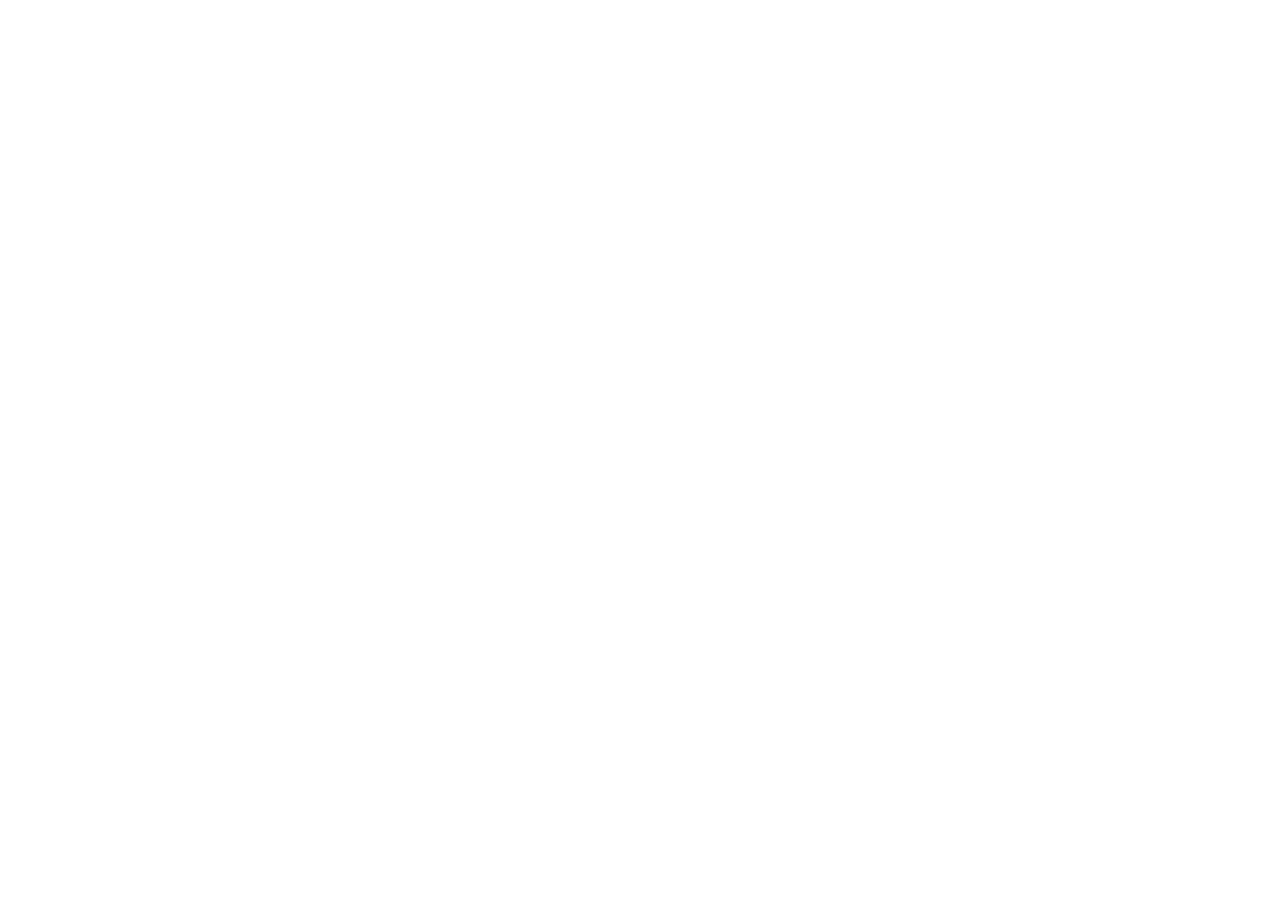
==== jogo_pula_blocos/index.html @ 77b4f6a4 "creat project" ====
<!DOCTYPE html>
<html lang="en">
<head>
    <meta charset="UTF-8">
    <meta http-equiv="X-UA-Compatible" content="IE=edge">
    <meta name="viewport" content="width=device-width, initial-scale=1.0">
    <title>Document</title>
</head>
<body>
    
</body>
</html>
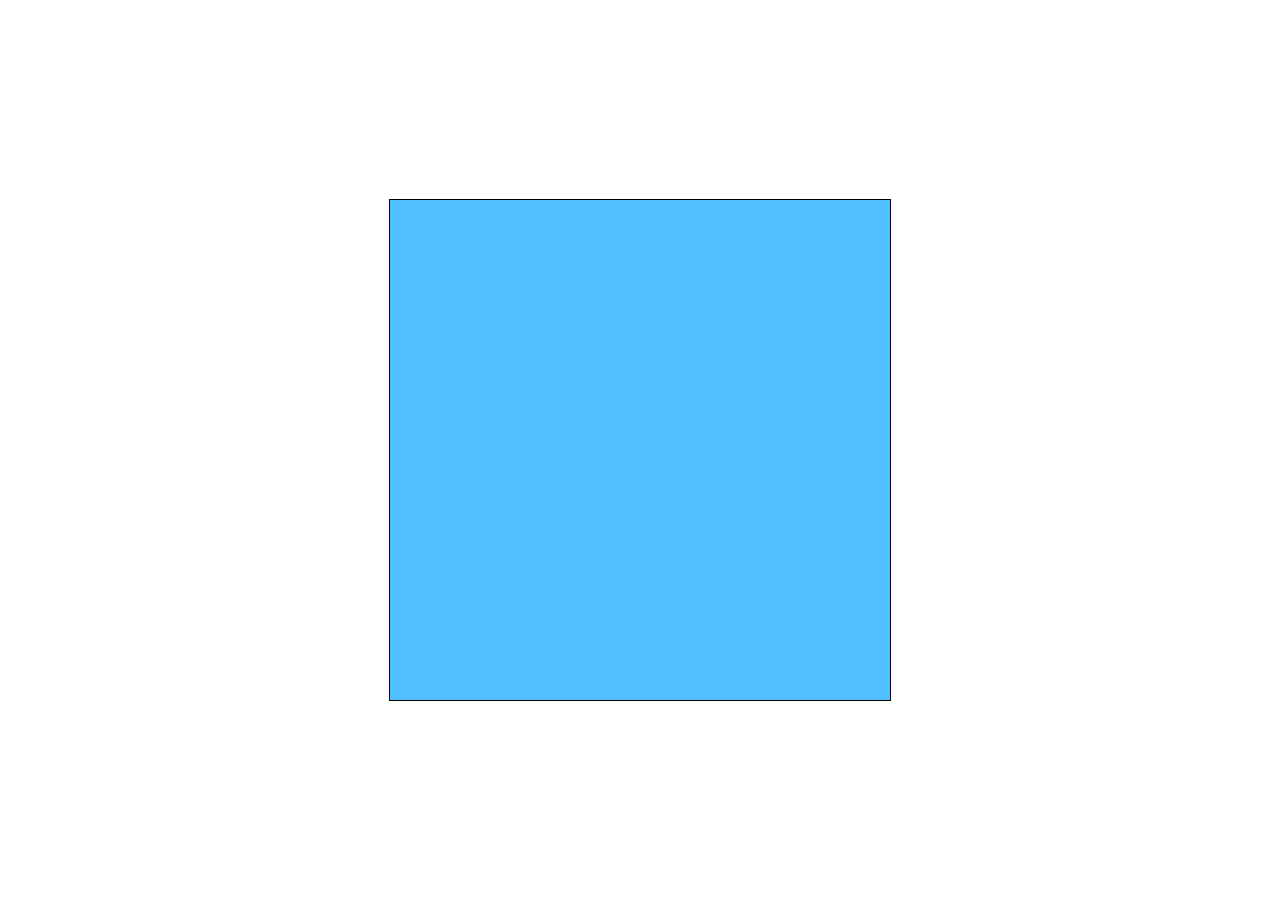
==== commit d40dd349: "criando canvas" ====
--- a/jogo_pula_blocos/index.html
+++ b/jogo_pula_blocos/index.html
@@ -1,12 +1,71 @@
 <!DOCTYPE html>
-<html lang="en">
-<head>
-    <meta charset="UTF-8">
-    <meta http-equiv="X-UA-Compatible" content="IE=edge">
-    <meta name="viewport" content="width=device-width, initial-scale=1.0">
-    <title>Document</title>
-</head>
-<body>
-    
-</body>
-</html>+<html lang="pt-br">
+  <head>
+    <meta charset="UTF-8" />
+    <meta http-equiv="X-UA-Compatible" content="IE=edge" />
+    <meta name="viewport" content="width=device-width, initial-scale=1.0" />
+    <title>Jogo Pula</title>
+    <style>
+      canvas {
+        position: absolute;
+        top: 0px;
+        bottom: 0px;
+        left: 0px;
+        right: 0px;
+        margin: auto;
+      }
+    </style>
+  </head>
+  <body>
+    <script>
+      var canvas,
+        ctx,
+        ALTURA,
+        LARGURA,
+        frames = 0;
+
+      function clique(event) {
+          alert("clicou")
+      }
+      
+      
+      function main() {
+        ALTURA = window.innerHeight;
+        LARGURA = window.innerWidth;
+
+        if (LARGURA >= 500) {
+          LARGURA = 500;
+          ALTURA = 500;
+        }
+
+        canvas = document.createElement("canvas");
+        canvas.width = LARGURA;
+        canvas.height = ALTURA;
+        canvas.style.border = "1px solid #000";
+
+        ctx = canvas.getContext("2d");
+        document.body.appendChild(canvas);
+        document.addEventListener("mousedown", clique);
+
+        roda();
+      }
+
+      function roda() {
+          atualiza();
+          desenha();
+          window.requestAnimationFrame(roda);
+      }
+
+      function atualiza() {
+          frames++;
+      }
+
+      function desenha() {
+          ctx.fillStyle = "#50beff";
+          ctx.fillRect(0, 0, LARGURA, ALTURA);
+      }
+      
+      main();
+    </script>
+  </body>
+</html>
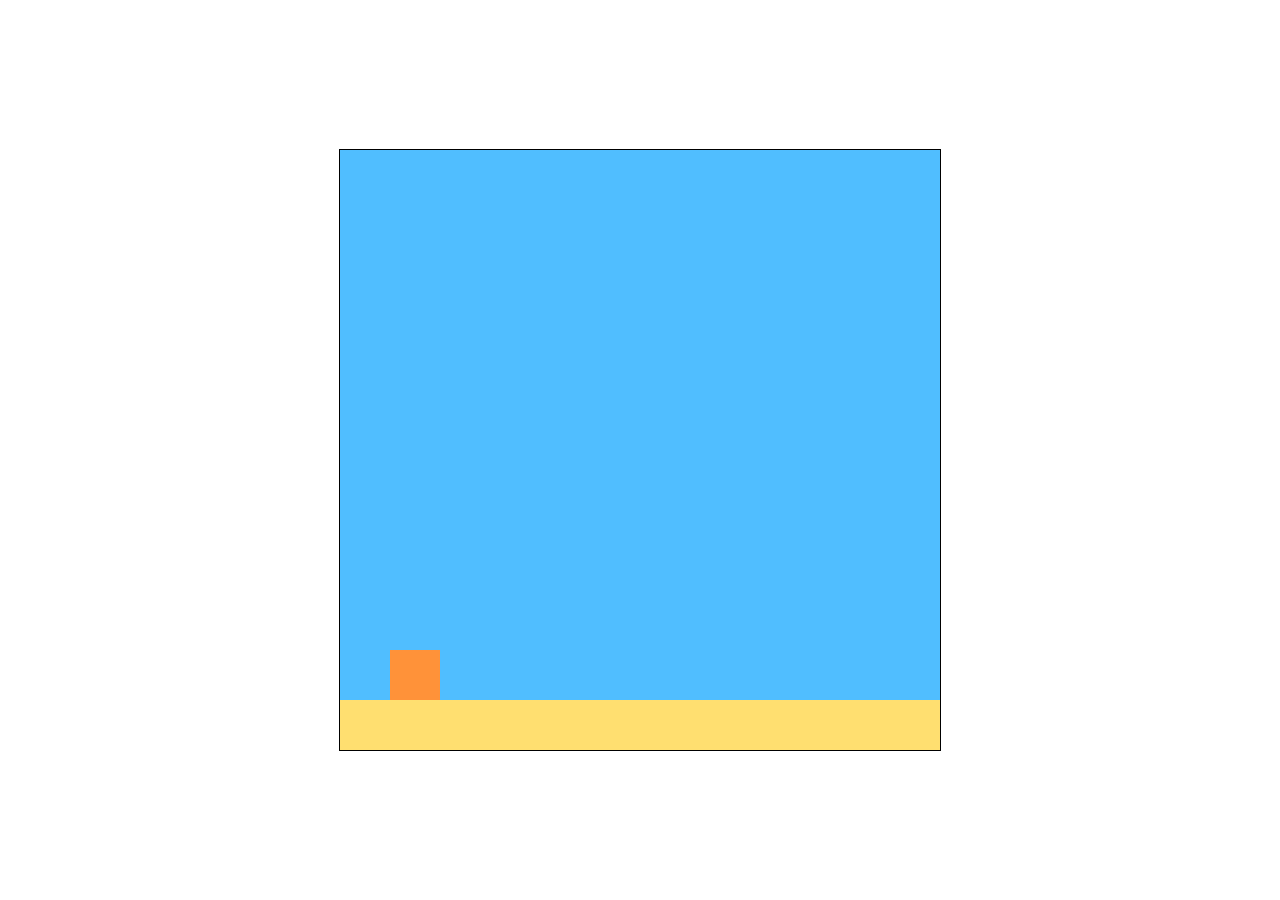
==== commit ef1fc341: "criando movimento para obstaculos" ====
--- a/jogo_pula_blocos/index.html
+++ b/jogo_pula_blocos/index.html
@@ -22,20 +22,91 @@
         ctx,
         ALTURA,
         LARGURA,
-        frames = 0;
+        frames = 0,
+        maxPulos = 3,
+        velocidade = 6,
+        chao = {
+          y: 550,
+          altura: 50,
+          cor: "#ffdf70",
+
+          desenha: function () {
+            ctx.fillStyle = this.cor;
+            ctx.fillRect(0, this.y, LARGURA, this.altura);
+          },
+        },
+        bloco = {
+          x: 50,
+          y: 0,
+          altura: 50,
+          largura: 50,
+          cor: "#ff9239",
+          gravidade: 1.6,
+          velocidade: 0,
+          forcaDoPulo: 23.6,
+          qntPulos: 0,
+
+          atualiza: function () {
+            this.velocidade += this.gravidade;
+            this.y += this.velocidade;
+
+            if (this.y > chao.y - this.altura) {
+              this.y = chao.y - this.altura;
+              this.qntPulos = 0;
+            }
+          },
+
+          pula: function () {
+            if (this.qntPulos < maxPulos) {
+              this.velocidade = -this.forcaDoPulo;
+              this.qntPulos++;
+            }
+          },
+
+          desenha: function () {
+            ctx.fillStyle = this.cor;
+            ctx.fillRect(this.x, this.y, this.largura, this.altura);
+          },
+        },
+        obstaculos = {
+          _obs: [],
+          cores: ["#ffbc1c", "#ff1c1c", "#ff85e1", "#52a7ff", "##78ff5d"],
+
+          insere: function () {
+            this._obs.push({
+              x: LARGURA,
+              largura: 30 + Math.floor(21 * Math.random()),
+              altura: 30 + Math.floor(120 * Math.random()),
+              cor: this.cores[Math.floor(5 * Math.random())],
+            });
+          },
+
+          atualiza: function () {
+            for (var i = 0, tam = this._obs.length; i < tam; i++) {
+              var obs = this._obs[i];
+              obs.x -= velocidade;
+            }
+          },
+          desenha: function () {
+            for (var i = 0, tam = this._obs.length; i < tam; i++) {
+              var obs = this._obs[i];
+              ctx.fillStyle = obs.cor;
+              ctx.fillRect(obs.x, chao.y - obs.altura, obs.largura, obs.altura);
+            }
+          },
+        };
 
       function clique(event) {
-          alert("clicou")
+        bloco.pula();
       }
-      
-      
+
       function main() {
         ALTURA = window.innerHeight;
         LARGURA = window.innerWidth;
 
         if (LARGURA >= 500) {
-          LARGURA = 500;
-          ALTURA = 500;
+          LARGURA = 600;
+          ALTURA = 600;
         }
 
         canvas = document.createElement("canvas");
@@ -51,20 +122,25 @@
       }
 
       function roda() {
-          atualiza();
-          desenha();
-          window.requestAnimationFrame(roda);
+        atualiza();
+        desenha();
+        window.requestAnimationFrame(roda);
       }
 
       function atualiza() {
-          frames++;
+        frames++;
+        bloco.atualiza();
+        obstaculos.atualiza();
       }
 
       function desenha() {
-          ctx.fillStyle = "#50beff";
-          ctx.fillRect(0, 0, LARGURA, ALTURA);
+        ctx.fillStyle = "#50beff";
+        ctx.fillRect(0, 0, LARGURA, ALTURA);
+        chao.desenha();
+        obstaculos.desenha();
+        bloco.desenha();
       }
-      
+
       main();
     </script>
   </body>
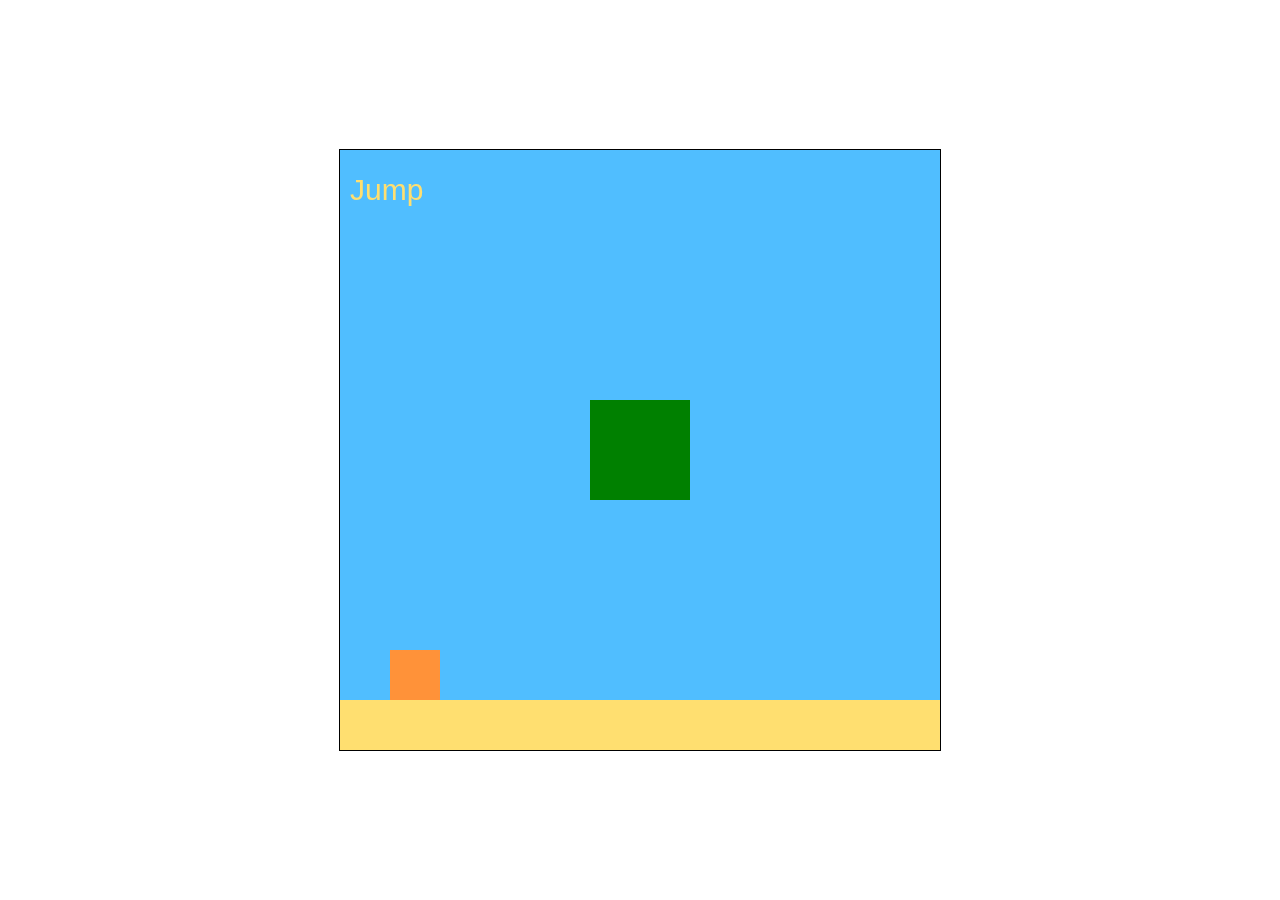
==== commit d13c2c26: "criando calculadora" ====
--- a/jogo_pula_blocos/index.html
+++ b/jogo_pula_blocos/index.html
@@ -25,6 +25,12 @@
         frames = 0,
         maxPulos = 3,
         velocidade = 6,
+        astadoAtual,
+        estados = {
+          jogar: 0,
+          jogando: 1,
+          perdeu: 2,
+        },
         chao = {
           y: 550,
           altura: 50,
@@ -33,6 +39,8 @@
           desenha: function () {
             ctx.fillStyle = this.cor;
             ctx.fillRect(0, this.y, LARGURA, this.altura);
+            ctx.font = "30px Arial";
+ctx.fillText("Jump ", 10, 50);
           },
         },
         bloco = {
@@ -43,7 +51,7 @@
           cor: "#ff9239",
           gravidade: 1.6,
           velocidade: 0,
-          forcaDoPulo: 23.6,
+          forcaDoPulo: 25.6,
           qntPulos: 0,
 
           atualiza: function () {
@@ -71,6 +79,7 @@
         obstaculos = {
           _obs: [],
           cores: ["#ffbc1c", "#ff1c1c", "#ff85e1", "#52a7ff", "##78ff5d"],
+          tempoInsere: 0,
 
           insere: function () {
             this._obs.push({
@@ -79,13 +88,34 @@
               altura: 30 + Math.floor(120 * Math.random()),
               cor: this.cores[Math.floor(5 * Math.random())],
             });
+            this.tempoInsere = 40 + Math.floor(Math.random() * 50);
           },
 
           atualiza: function () {
+            if (this.tempoInsere == 0) {
+              this.insere();
+            } else {
+              this.tempoInsere--;
+            }
             for (var i = 0, tam = this._obs.length; i < tam; i++) {
               var obs = this._obs[i];
               obs.x -= velocidade;
+              if (
+                bloco.x < obs.x + obs.largura &&
+                bloco.x + bloco.largura >= obs.x &&
+                bloco.y + bloco.altura >= chao.y - obs.altura
+              ) {
+                estadoAtual = estados.perdeu;
+              } else if (obs.x <= -obs.largura) {
+                this._obs.splice(i, 1);
+                tam--;
+                i--;
+              }
             }
+          },
+
+          limpa: function(){
+            this._obs = []
           },
           desenha: function () {
             for (var i = 0, tam = this._obs.length; i < tam; i++) {
@@ -97,7 +127,13 @@
         };
 
       function clique(event) {
-        bloco.pula();
+        if (estadoAtual == estados.jogando) {
+          bloco.pula();
+        } else if (estadoAtual == estados.jogar) {
+          estadoAtual = estados.jogando;
+        } else if (estadoAtual == estados.perdeu) {
+          estadoAtual = estados.jogar;
+        }
       }
 
       function main() {
@@ -118,7 +154,7 @@
         document.body.appendChild(canvas);
         document.addEventListener("mousedown", clique);
 
-        roda();
+        (estadoAtual = estados.jogar), roda();
       }
 
       function roda() {
@@ -130,14 +166,28 @@
       function atualiza() {
         frames++;
         bloco.atualiza();
-        obstaculos.atualiza();
+        if (estadoAtual == estados.jogando) {
+          obstaculos.atualiza();
+        } else if(estadoAtual == estados.perdeu){
+          obstaculos.limpa();
+        }
+
       }
 
       function desenha() {
         ctx.fillStyle = "#50beff";
         ctx.fillRect(0, 0, LARGURA, ALTURA);
+        if (estadoAtual == estados.jogar) {
+          (ctx.fillStyle = "green"),
+            ctx.fillRect(LARGURA / 2 - 50, ALTURA / 2 - 50, 100, 100);
+        } else if (estadoAtual == estados.perdeu) {
+          (ctx.fillStyle = "red"),
+            ctx.fillRect(LARGURA / 2 - 50, ALTURA / 2 - 50, 100, 100);
+        } else if (estadoAtual == estados.jogando) {
+          obstaculos.desenha();
+        }
+
         chao.desenha();
-        obstaculos.desenha();
         bloco.desenha();
       }
 
